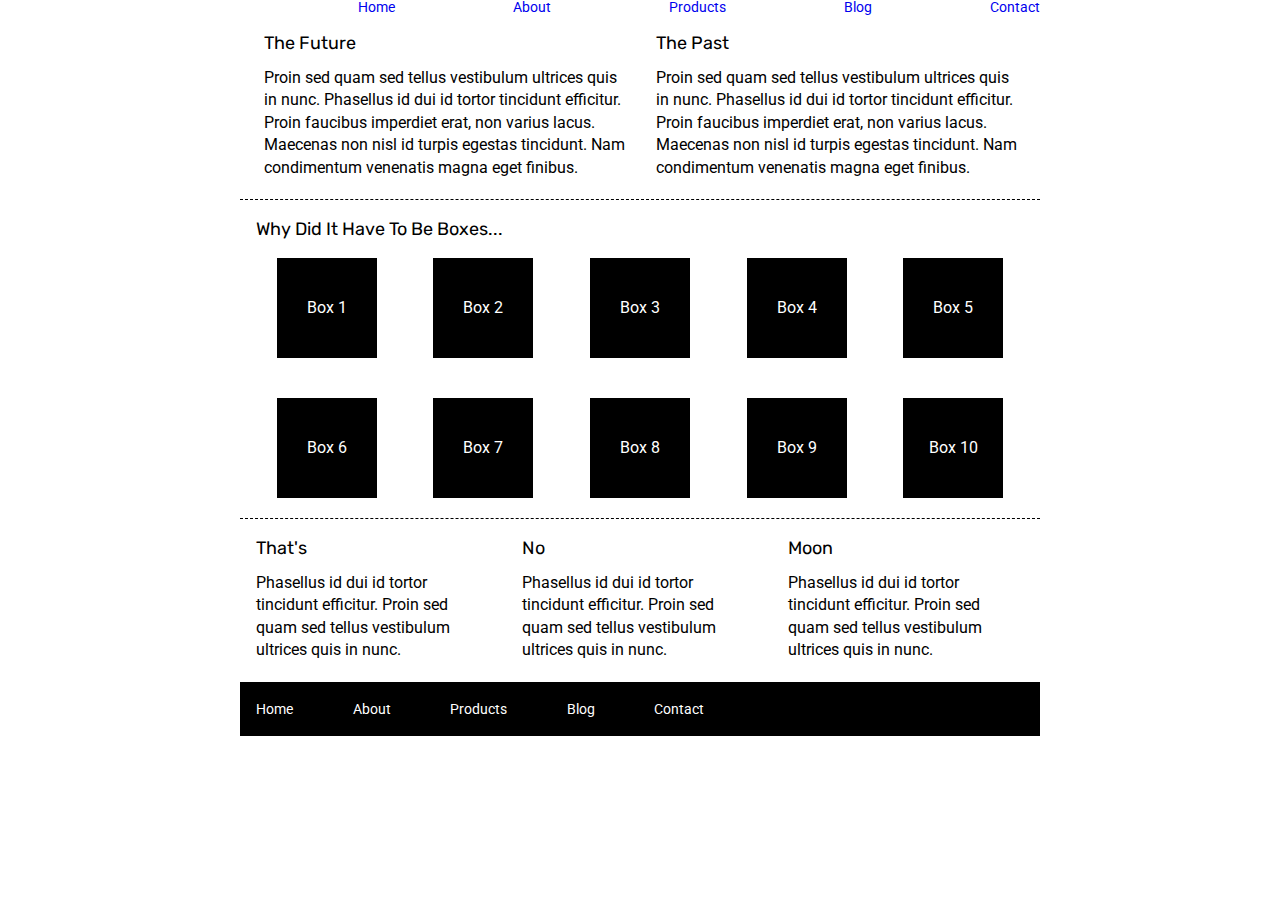
==== index.html @ 6b6772e8 "index page in progress" ====
<!doctype html>

<html lang="en">
<head>
  <meta charset="utf-8">

  <title>Sprint Challenge - Home</title>

  <link href="https://fonts.googleapis.com/css?family=Roboto|Rubik" rel="stylesheet">
  <link rel="stylesheet" href="css/index.css">

</head>

<body>
    <div class="container">
        <header>
            <nav>
                <a href="#"><img src="img/lambda-black.png" alt=""></a>
                <a href="#">Home</a>
                <a href="#">About</a>
                <a href="#">Products</a>
                <a href="#">Blog</a>
                <a href="#">Contact</a>
            </nav>
        </header>
        <section class="top-content">
            <div class="top-pic"><img src="img/jumbo.jpg" alt=""></div>
            <div class="text-container">
                <h2>The Future</h2>
                <p>Proin sed quam sed tellus vestibulum ultrices quis in nunc. Phasellus id dui id tortor tincidunt efficitur. Proin faucibus imperdiet erat, non varius lacus. Maecenas non nisl id turpis egestas tincidunt. Nam condimentum venenatis magna eget finibus.</p>
            </div>
            <div class="text-container">
                <h2>The Past</h2>
                <p>Proin sed quam sed tellus vestibulum ultrices quis in nunc. Phasellus id dui id tortor tincidunt efficitur. Proin faucibus imperdiet erat, non varius lacus. Maecenas non nisl id turpis egestas tincidunt. Nam condimentum venenatis magna eget finibus.</p>
            </div>
        </section>
        
        <section class="middle-content">
        
            <h2>Why Did It Have To Be Boxes...</h2>
            
            <div class="boxes">
                <div class="box">Box 1</div>
                <div class="box">Box 2</div>
                <div class="box">Box 3</div>
                <div class="box">Box 4</div>
                <div class="box">Box 5</div>
                <div class="box">Box 6</div>
                <div class="box">Box 7</div>
                <div class="box">Box 8</div>
                <div class="box">Box 9</div>
                <div class="box">Box 10</div>
            </div>
        
        </section>

        <section class="bottom-content">

            <div class="text-container">
                <h2>That's</h2>
                <p>Phasellus id dui id tortor tincidunt efficitur. Proin sed quam sed tellus vestibulum ultrices quis in nunc.</p>
            </div>
            <div class="text-container">
                <h2>No</h2>
                <p>Phasellus id dui id tortor tincidunt efficitur. Proin sed quam sed tellus vestibulum ultrices quis in nunc.</p>
            </div>
            <div class="text-container">
                <h2>Moon</h2>
                <p>Phasellus id dui id tortor tincidunt efficitur. Proin sed quam sed tellus vestibulum ultrices quis in nunc.</p>
            </div>

        </section>
        
        <footer>
            <nav>
                <a href="#">Home</a>
                <a href="#">About</a>
                <a href="#">Products</a>
                <a href="#">Blog</a>
                <a href="#">Contact</a>
            </nav>
        </footer>
    </div><!-- container -->        
</body>
</html>
---- css/index.css ----
/* http://meyerweb.com/eric/tools/css/reset/ 
   v2.0 | 20110126
   License: none (public domain)
*/

html, body, div, span, applet, object, iframe,
h1, h2, h3, h4, h5, h6, p, blockquote, pre,
a, abbr, acronym, address, big, cite, code,
del, dfn, em, img, ins, kbd, q, s, samp,
small, strike, strong, sub, sup, tt, var,
b, u, i, center,
dl, dt, dd, ol, ul, li,
fieldset, form, label, legend,
table, caption, tbody, tfoot, thead, tr, th, td,
article, aside, canvas, details, embed, 
figure, figcaption, footer, header, hgroup, 
menu, nav, output, ruby, section, summary,
time, mark, audio, video {
	margin: 0;
	padding: 0;
	border: 0;
	font-size: 100%;
	font: inherit;
	vertical-align: baseline;
}
/* HTML5 display-role reset for older browsers */
article, aside, details, figcaption, figure, 
footer, header, hgroup, menu, nav, section {
	display: block;
}
body {
	line-height: 1;
}
ol, ul {
	list-style: none;
}
blockquote, q {
	quotes: none;
}
blockquote:before, blockquote:after,
q:before, q:after {
	content: '';
	content: none;
}
table {
	border-collapse: collapse;
	border-spacing: 0;
}

* {
    box-sizing: border-box;
}

html, body {
    height: 100%;
    font-family: 'Roboto', sans-serif;
}

h1, h2, h3, h4, h5 {
    font-size: 18px;
    margin-bottom: 15px;
    font-family: 'Rubik', sans-serif;
}

p {
    line-height: 1.4;
}

.container {
    width: 800px;
    margin: 0 auto;
}

.top-content {
    display: flex;
    flex-wrap: wrap;
    justify-content: space-evenly;
    margin-bottom: 20px;
    border-bottom: 1px dashed black;
}
.top-pic {
    margin-bottom:20px;
}

.top-content .text-container {
    width: 48%;
    padding: 0 1%;
    padding-bottom: 20px;  
}

.middle-content {
    margin-bottom: 20px;
    border-bottom: 1px dashed black;
}

.middle-content h2 {
    padding: 0 2%;
    margin-bottom: 0;
}

.middle-content .boxes {
    display: flex;
    flex-wrap: wrap;
    justify-content: space-evenly;
}

.middle-content .boxes .box {
    width: 12.5%;
    height: 100px;
    background: black;
    margin: 20px 2.5%;
    color: white;
    display: flex;
    align-items: center;
    justify-content: center;
}

.bottom-content {
    display: flex;
    margin: 0 2% 20px;
    justify-content: space-around;
}

.bottom-content .text-container {
    padding-right: 4%;
}

.bottom-content .text-container:last-child {
    padding-right: 0;
}
header {
    width: 100%;
    background: white;
}
header nav {
    width: 100%;
    display: flex;
    justify-content: space-between;
    align-items: baseline;
    /* padding: 20px 2%; */
    font-size: 14px;
    margin-bottom: 20px;
}
header nav a {
    text-decoration: none;

}
footer {
    width: 100%;
    background: black;
}

footer nav {
    width: 60%;
    display: flex;
    justify-content: space-between;
    align-items: center;
    padding: 20px 2%;
    font-size: 14px;
}

footer nav a {
    color: white;
    text-decoration: none;
}
header nav img [
    
]
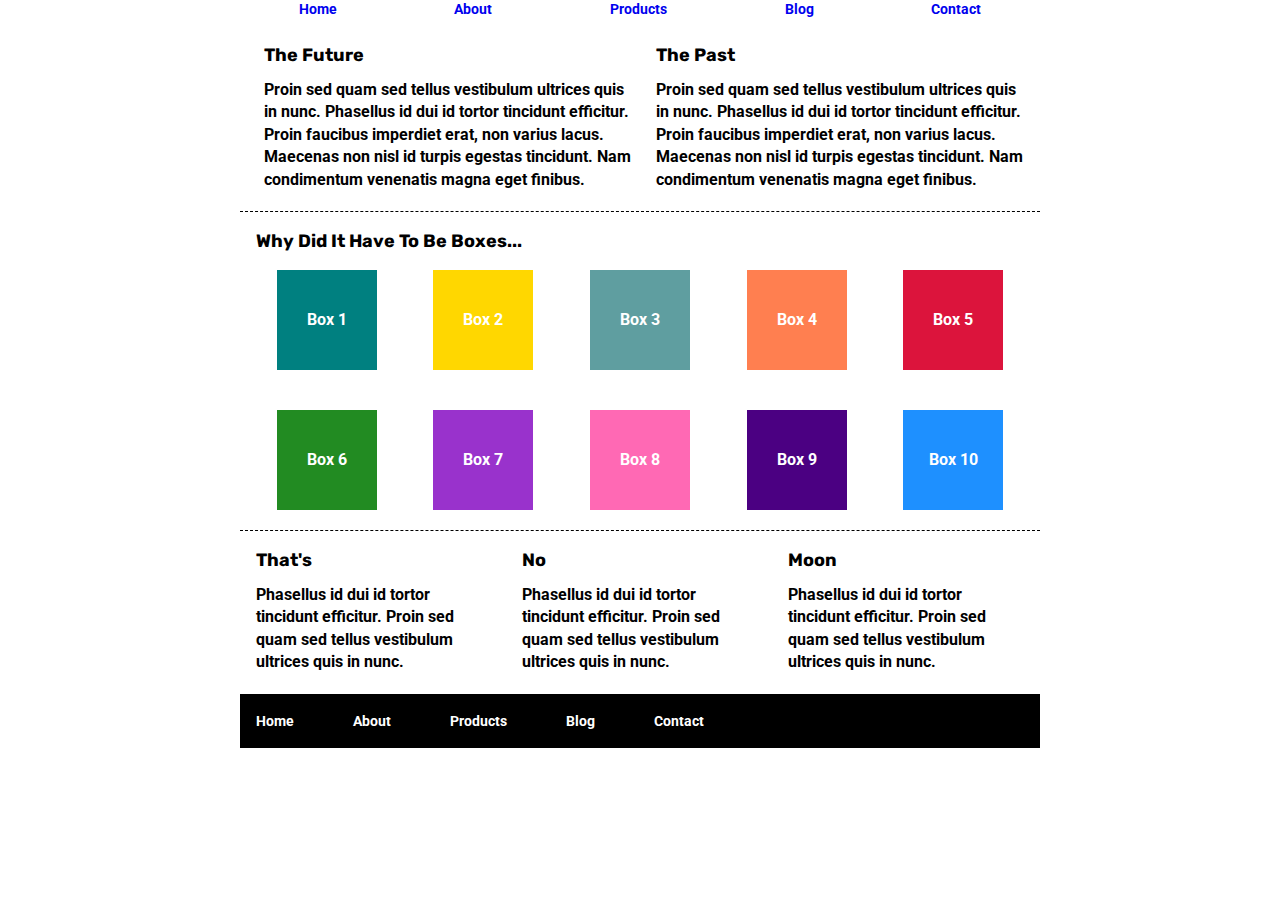
==== commit 348eb889: "index page complete" ====
--- a/index.html
+++ b/index.html
@@ -14,8 +14,10 @@
 <body>
     <div class="container">
         <header>
+            <div class="header-logo">
+                <a href="#"><img src="img/lambda-black.png" alt=""></a>
+            </div>
             <nav>
-                <a href="#"><img src="img/lambda-black.png" alt=""></a>
                 <a href="#">Home</a>
                 <a href="#">About</a>
                 <a href="#">Products</a>
@@ -40,16 +42,16 @@
             <h2>Why Did It Have To Be Boxes...</h2>
             
             <div class="boxes">
-                <div class="box">Box 1</div>
-                <div class="box">Box 2</div>
-                <div class="box">Box 3</div>
-                <div class="box">Box 4</div>
-                <div class="box">Box 5</div>
-                <div class="box">Box 6</div>
-                <div class="box">Box 7</div>
-                <div class="box">Box 8</div>
-                <div class="box">Box 9</div>
-                <div class="box">Box 10</div>
+                <div class="box1">Box 1</div>
+                <div class="box2">Box 2</div>
+                <div class="box3">Box 3</div>
+                <div class="box4">Box 4</div>
+                <div class="box5">Box 5</div>
+                <div class="box6">Box 6</div>
+                <div class="box7">Box 7</div>
+                <div class="box8">Box 8</div>
+                <div class="box9">Box 9</div>
+                <div class="box10">Box 10</div>
             </div>
         
         </section>
--- a/css/index.css
+++ b/css/index.css
@@ -66,6 +66,13 @@
     line-height: 1.4;
 }
 
+body{
+    font-weight: 700;
+}
+.header-logo {
+    display: flex;
+}
+
 .container {
     width: 800px;
     margin: 0 auto;
@@ -131,15 +138,17 @@
 header {
     width: 100%;
     background: white;
+    display: flex;
+    margin-bottom: 30px
 }
 header nav {
     width: 100%;
     display: flex;
-    justify-content: space-between;
-    align-items: baseline;
+    justify-content: space-around;
+    align-items: flex-end;
     /* padding: 20px 2%; */
     font-size: 14px;
-    margin-bottom: 20px;
+
 }
 header nav a {
     text-decoration: none;
@@ -163,6 +172,113 @@
     color: white;
     text-decoration: none;
 }
-header nav img [
-    
-]+
+.box1 {
+    width: 12.5%;
+    height: 100px;
+    background: teal;
+    margin: 20px 2.5%;
+    color: white;
+    display: flex;
+    align-items: center;
+    justify-content: center;
+}
+
+.box2 {
+    width: 12.5%;
+    height: 100px;
+    background: gold;
+    margin: 20px 2.5%;
+    color: white;
+    display: flex;
+    align-items: center;
+    justify-content: center;
+}
+
+.box3 {
+    width: 12.5%;
+    height: 100px;
+    background: cadetblue;
+    margin: 20px 2.5%;
+    color: white;
+    display: flex;
+    align-items: center;
+    justify-content: center;
+}
+
+.box4 {
+    width: 12.5%;
+    height: 100px;
+    background: coral;
+    margin: 20px 2.5%;
+    color: white;
+    display: flex;
+    align-items: center;
+    justify-content: center;
+}
+
+.box5 {
+    width: 12.5%;
+    height: 100px;
+    background: crimson;
+    margin: 20px 2.5%;
+    color: white;
+    display: flex;
+    align-items: center;
+    justify-content: center;
+}
+
+.box6 {
+    width: 12.5%;
+    height: 100px;
+    background: forestgreen;
+    margin: 20px 2.5%;
+    color: white;
+    display: flex;
+    align-items: center;
+    justify-content: center;
+}
+
+.box7 {
+    width: 12.5%;
+    height: 100px;
+    background: darkorchid;
+    margin: 20px 2.5%;
+    color: white;
+    display: flex;
+    align-items: center;
+    justify-content: center;
+}
+
+.box8 {
+    width: 12.5%;
+    height: 100px;
+    background: hotpink;
+    margin: 20px 2.5%;
+    color: white;
+    display: flex;
+    align-items: center;
+    justify-content: center;
+}
+
+.box9 {
+    width: 12.5%;
+    height: 100px;
+    background: indigo;
+    margin: 20px 2.5%;
+    color: white;
+    display: flex;
+    align-items: center;
+    justify-content: center;
+}
+
+.box10 {
+    width: 12.5%;
+    height: 100px;
+    background: dodgerblue;
+    margin: 20px 2.5%;
+    color: white;
+    display: flex;
+    align-items: center;
+    justify-content: center;
+}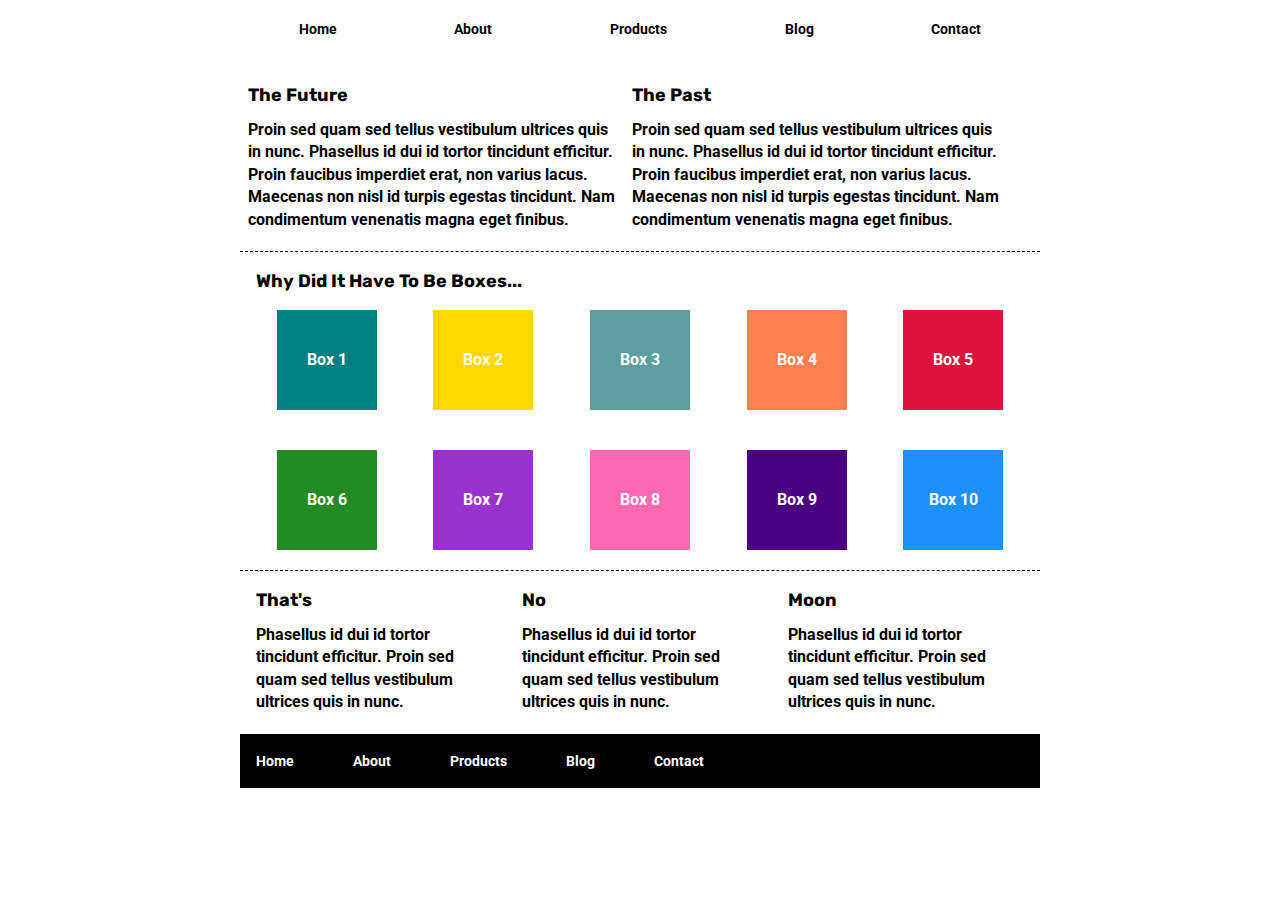
==== commit 9a4326d2: "pages linked" ====
--- a/index.html
+++ b/index.html
@@ -15,11 +15,11 @@
     <div class="container">
         <header>
             <div class="header-logo">
-                <a href="#"><img src="img/lambda-black.png" alt=""></a>
+                <a href="index.html"><img src="img/lambda-black.png" alt=""></a>
             </div>
             <nav>
                 <a href="#">Home</a>
-                <a href="#">About</a>
+                <a href="about.html">About</a>
                 <a href="#">Products</a>
                 <a href="#">Blog</a>
                 <a href="#">Contact</a>
--- a/css/index.css
+++ b/css/index.css
@@ -81,7 +81,7 @@
 .top-content {
     display: flex;
     flex-wrap: wrap;
-    justify-content: space-evenly;
+    /* justify-content: space-evenly; */
     margin-bottom: 20px;
     border-bottom: 1px dashed black;
 }
@@ -94,6 +94,11 @@
     padding: 0 1%;
     padding-bottom: 20px;  
 }
+.top-content .text-container-about {
+    width: 100%;
+    padding: 0 1%;
+    padding-bottom: 20px;  
+}
 
 .middle-content {
     margin-bottom: 20px;
@@ -139,7 +144,8 @@
     width: 100%;
     background: white;
     display: flex;
-    margin-bottom: 30px
+    margin-bottom: 30px;
+    padding: 20px 0px;;
 }
 header nav {
     width: 100%;
@@ -152,6 +158,7 @@
 }
 header nav a {
     text-decoration: none;
+    color: black;
 
 }
 footer {
@@ -281,4 +288,32 @@
     display: flex;
     align-items: center;
     justify-content: center;
+}
+.card-group {
+    display: flex;
+    flex-wrap: wrap;
+    justify-content: space-between;
+    padding-right: 20px;
+}
+
+.card {
+    width: 49%;
+    margin-bottom: 40px;
+    border-bottom: 1px dashed black;
+    padding: 20px;
+}
+
+.card .button {
+    display: flex;
+    width: 130px;
+    height: 40px;
+    border: 2px solid;
+    border-radius: 10px;
+    justify-content: center;
+    align-items: center;
+    margin-top: 20px;
+}
+.bottom-content-about {
+    margin-bottom: 20px;
+    padding: 15px;
 }